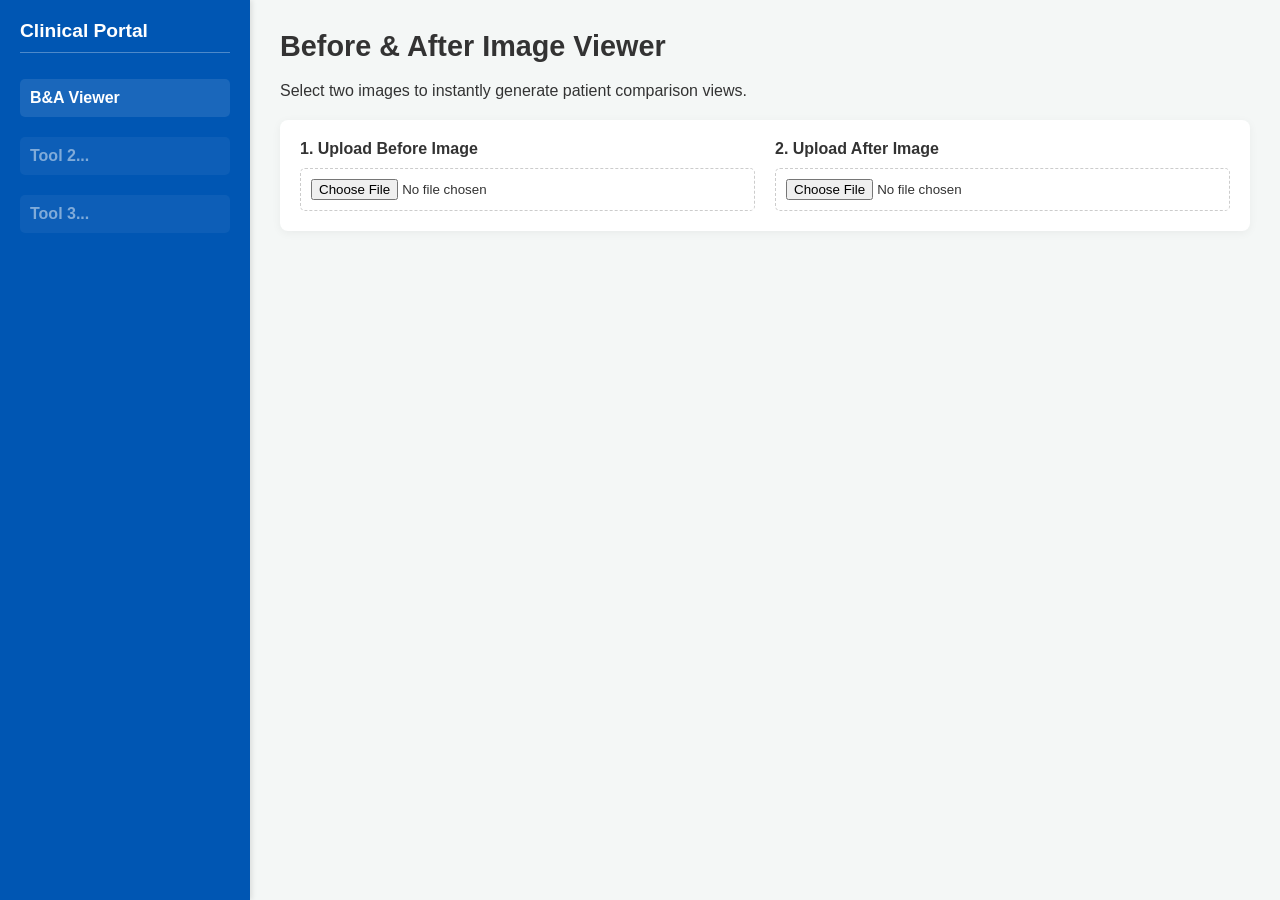
==== index.html @ 9d84f803 "Initial commit Created from https://vercel.com/new" ====
<!DOCTYPE html>
<html lang="en">
<head>
    <meta charset="UTF-8">
    <meta name="viewport" content="width=device-width, initial-scale=1.0">
    <title>Clinical Imaging Portal</title>
    <style>
        :root {
            --primary: #0056b3;
            --bg-color: #f4f7f6;
            --panel-bg: #ffffff;
            --text: #333333;
        }
        
        body {
            font-family: 'Segoe UI', Tahoma, Geneva, Verdana, sans-serif;
            margin: 0; padding: 0;
            display: flex; height: 100vh;
            background-color: var(--bg-color); color: var(--text);
            overflow: hidden;
        }

        /* --- Portal Sidebar --- */
        .sidebar {
            width: 250px; background-color: var(--primary);
            color: white; padding: 20px; box-shadow: 2px 0 5px rgba(0,0,0,0.1);
            display: flex; flex-direction: column; box-sizing: border-box;
        }
        .sidebar h2 { margin-top: 0; font-size: 1.2rem; border-bottom: 1px solid rgba(255,255,255,0.3); padding-bottom: 10px;}
        .nav-item { padding: 10px; margin: 10px 0; background: rgba(255,255,255,0.1); border-radius: 5px; cursor: pointer; font-weight: bold;}
        
        /* --- Main Content --- */
        .main-content {
            flex-grow: 1; padding: 30px; overflow-y: auto; box-sizing: border-box; position: relative;
        }
        .header { margin-bottom: 20px; }
        .header h1 { margin-top: 0; font-size: 1.8rem; }
        
        .controls-panel {
            background: var(--panel-bg); padding: 20px; border-radius: 8px;
            box-shadow: 0 2px 10px rgba(0,0,0,0.05); margin-bottom: 20px;
            display: flex; gap: 20px; flex-wrap: wrap;
        }
        .upload-group { display: flex; flex-direction: column; gap: 10px; flex: 1; min-width: 200px;}
        input[type="file"] { padding: 10px; border: 1px dashed #ccc; border-radius: 5px; cursor: pointer; width: 100%; box-sizing: border-box;}
        
        /* Image Previews */
        .preview-img { max-width: 100px; max-height: 100px; border-radius: 4px; display: none; object-fit: cover; border: 1px solid #ddd; }

        /* --- Viewer Sections --- */
        .viewer-section {
            background: var(--panel-bg); padding: 20px; border-radius: 8px;
            box-shadow: 0 2px 10px rgba(0,0,0,0.05); margin-bottom: 30px; display: none;
        }
        .viewer-section h3 { margin-top: 0; color: var(--primary); font-size: 1.3rem; }
        
        /* Side by Side Variations */
        .side-by-side { display: flex; gap: 20px; justify-content: center; }
        .side-by-side img { width: calc(50% - 10px); max-height: 400px; object-fit: contain; border-radius: 5px; background: #eee; }
        
        /* Lighting Controls */
        .lighting-controls { display: flex; gap: 20px; margin-bottom: 15px; flex-wrap: wrap; align-items: center; }
        .lighting-controls div { flex: 1; min-width: 150px; }
        .lighting-controls label { font-size: 0.9rem; font-weight: bold; }
        .lighting-controls input[type="range"] { width: 100%; }
        .btn-auto { background: var(--primary); color: white; border: none; padding: 8px 12px; border-radius: 4px; cursor: pointer; font-size: 0.85rem;}
        
        /* Interactive Slider (Var 3) */
        .comparison-slider {
            position: relative; width: 100%; max-width: 800px; height: 400px; margin: 0 auto; overflow: hidden; background: #eee; border-radius: 5px;
        }
        .comparison-slider img { position: absolute; width: 100%; height: 100%; object-fit: contain; top: 0; left: 0; }
        .comparison-slider .img-after { z-index: 1; }
        .comparison-slider .img-before { z-index: 2; clip-path: inset(0 50% 0 0); }
        .slider-control { position: absolute; top: 0; left: 0; width: 100%; height: 100%; z-index: 3; opacity: 0; cursor: ew-resize; margin: 0; }
        .slider-line { position: absolute; top: 0; left: 50%; width: 4px; height: 100%; background: white; z-index: 2; pointer-events: none; box-shadow: 0 0 5px rgba(0,0,0,0.5); transform: translateX(-50%); }

        /* Save Button & Modal */
        .save-container { margin-top: 20px; display: none; text-align: right; }
        .btn-save { background: #28a745; color: white; border: none; padding: 12px 24px; border-radius: 5px; cursor: pointer; font-size: 1rem; font-weight: bold; }
        
        .modal { display: none; position: fixed; top: 0; left: 0; width: 100%; height: 100%; background: rgba(0,0,0,0.5); z-index: 100; justify-content: center; align-items: center; }
        .modal-content { background: white; padding: 30px; border-radius: 8px; width: 400px; max-width: 90%; }
        .modal h2 { margin-top: 0; }
        .form-group { margin-bottom: 15px; }
        .form-group label { display: block; margin-bottom: 5px; font-weight: bold; font-size: 0.9rem; }
        .form-group input { width: 100%; padding: 8px; border: 1px solid #ccc; border-radius: 4px; box-sizing: border-box;}
        .modal-actions { display: flex; justify-content: flex-end; gap: 10px; margin-top: 20px; }
        .btn-cancel { background: #ccc; border: none; padding: 8px 15px; border-radius: 4px; cursor: pointer; }
        .btn-submit { background: var(--primary); color: white; border: none; padding: 8px 15px; border-radius: 4px; cursor: pointer; }

        @media (max-width: 768px) {
            body { flex-direction: column; overflow: auto; height: auto; }
            .sidebar { width: 100%; padding: 15px; flex-direction: row; flex-wrap: wrap; align-items: center; justify-content: space-between; gap: 10px; }
            .sidebar h2 { width: 100%; border-bottom: none; padding-bottom: 0; margin-bottom: 5px; text-align: center; }
            .nav-item { flex: 1; text-align: center; margin: 0; font-size: 0.9rem; padding: 8px; }
            .main-content { padding: 15px; overflow-y: visible; }
            .controls-panel, .lighting-controls { flex-direction: column; gap: 15px; }
            .side-by-side { gap: 8px; }
            .side-by-side img { width: calc(50% - 4px); max-height: 250px; }
            .comparison-slider { height: 250px; }
        }
    </style>
</head>
<body>

    <div class="sidebar">
        <h2>Clinical Portal</h2>
        <div class="nav-item">B&A Viewer</div>
        <div class="nav-item" style="opacity: 0.5;">Tool 2...</div>
        <div class="nav-item" style="opacity: 0.5;">Tool 3...</div>
    </div>

    <div class="main-content">
        <div class="header">
            <h1>Before & After Image Viewer</h1>
            <p>Select two images to instantly generate patient comparison views.</p>
        </div>

        <div class="controls-panel">
            <div class="upload-group">
                <label><strong>1. Upload Before Image</strong></label>
                <input type="file" id="beforeInput" accept="image/*">
                <img id="beforePreview" class="preview-img" alt="Before Preview">
            </div>
            <div class="upload-group">
                <label><strong>2. Upload After Image</strong></label>
                <input type="file" id="afterInput" accept="image/*">
                <img id="afterPreview" class="preview-img" alt="After Preview">
            </div>
        </div>

        <div id="resultsWrapper">
            <!-- Var 1 -->
            <div class="viewer-section" id="var1">
                <h3>1. Default Side-by-Side</h3>
                <div class="side-by-side">
                    <img id="beforeImg1" src="" alt="Before">
                    <img id="afterImg1" src="" alt="After">
                </div>
            </div>

            <!-- Var 2 -->
            <div class="viewer-section" id="var2">
                <h3>2. Side-by-Side (Lighting Match)</h3>
                <p style="font-size: 0.85rem; color: #666;">Lighting is auto-adjusted. You can manually tweak the 'After' image below.</p>
                <div class="lighting-controls">
                    <div>
                        <label>Brightness: <span id="brightVal">100</span>%</label><br>
                        <input type="range" id="brightnessSlider" min="50" max="150" value="100">
                    </div>
                    <div>
                        <label>Contrast: <span id="contrastVal">100</span>%</label><br>
                        <input type="range" id="contrastSlider" min="50" max="150" value="100">
                    </div>
                    <button class="btn-auto" onclick="autoAdjustLighting()">Re-run Auto Adjust</button>
                </div>
                <div class="side-by-side">
                    <img id="beforeImg2" src="" alt="Before" crossorigin="anonymous">
                    <img id="afterImg2" src="" alt="After" crossorigin="anonymous">
                </div>
            </div>

            <!-- Var 3 -->
            <div class="viewer-section" id="var3">
                <h3>3. Interactive Wipe Slider</h3>
                <div class="comparison-slider">
                    <img id="afterImg3" class="img-after" src="" alt="After">
                    <img id="beforeImg3" class="img-before" src="" alt="Before">
                    <div class="slider-line" id="sliderLine"></div>
                    <input type="range" min="0" max="100" value="50" class="slider-control" id="wipeSlider">
                </div>
            </div>
        </div>

        <div class="save-container" id="saveContainer">
            <button class="btn-save" onclick="openSaveModal()">Save Case to GitHub</button>
        </div>
    </div>

    <!-- Save Modal -->
    <div class="modal" id="saveModal">
        <div class="modal-content">
            <h2>Save Patient Data</h2>
            <div class="form-group">
                <label>Patient Name / ID</label>
                <input type="text" id="patientName" placeholder="e.g. John Doe">
            </div>
            <div class="form-group">
                <label>Disease Tags (comma separated)</label>
                <input type="text" id="diseaseTags" placeholder="e.g. Acne, Rosacea">
            </div>
            <div class="form-group">
                <label>Treatment Tags (comma separated)</label>
                <input type="text" id="treatmentTags" placeholder="e.g. Laser, Chemical Peel">
            </div>
            <hr style="margin: 20px 0; border: 0.5px solid #eee;">
            <div class="form-group">
                <label>GitHub Token (Required for save)</label>
                <input type="password" id="ghToken" placeholder="ghp_xxxxxxxxxxxxxxx">
            </div>
            <div class="form-group">
                <label>GitHub Repo (Owner/Repo)</label>
                <input type="text" id="ghRepo" placeholder="e.g. myusername/myrepo">
            </div>
            <div class="modal-actions">
                <button class="btn-cancel" onclick="closeSaveModal()">Cancel</button>
                <button class="btn-submit" onclick="submitToGitHub()" id="submitBtn">Commit & Save</button>
            </div>
        </div>
    </div>

    <script>
        const beforeInput = document.getElementById('beforeInput');
        const afterInput = document.getElementById('afterInput');
        
        let beforeSrc = null; let afterSrc = null;
        let beforeStats = null; let afterStats = null;

        // 1. Image Upload & Preview
        function handleImageUpload(event, type) {
            const file = event.target.files[0];
            if (file) {
                const reader = new FileReader();
                reader.onload = function(e) {
                    const src = e.target.result;
                    if (type === 'before') {
                        beforeSrc = src;
                        document.getElementById('beforePreview').src = src;
                        document.getElementById('beforePreview').style.display = 'block';
                        ['beforeImg1', 'beforeImg2', 'beforeImg3'].forEach(id => document.getElementById(id).src = src);
                    } else {
                        afterSrc = src;
                        document.getElementById('afterPreview').src = src;
                        document.getElementById('afterPreview').style.display = 'block';
                        ['afterImg1', 'afterImg2', 'afterImg3'].forEach(id => document.getElementById(id).src = src);
                    }
                    checkAndShowResults();
                }
                reader.readAsDataURL(file);
            }
        }

        beforeInput.addEventListener('change', (e) => handleImageUpload(e, 'before'));
        afterInput.addEventListener('change', (e) => handleImageUpload(e, 'after'));

        function checkAndShowResults() {
            if (beforeSrc && afterSrc) {
                document.getElementById('var1').style.display = 'block';
                document.getElementById('var2').style.display = 'block';
                document.getElementById('var3').style.display = 'block';
                document.getElementById('saveContainer').style.display = 'block';
                
                // Wait briefly for images to render before analyzing
                setTimeout(autoAdjustLighting, 100); 
            }
        }

        // 2. Auto-Adjust Lighting (Canvas Analysis)
        function getImageStats(imgEl) {
            const canvas = document.createElement('canvas');
            const ctx = canvas.getContext('2d');
            canvas.width = 100; canvas.height = 100; // Shrink for fast calculation
            ctx.drawImage(imgEl, 0, 0, 100, 100);
            
            const imageData = ctx.getImageData(0, 0, 100, 100).data;
            let totalLuminance = 0;
            
            // Calculate average luminance
            for (let i = 0; i < imageData.length; i += 4) {
                // Luminance formula
                const luma = (0.299 * imageData[i]) + (0.587 * imageData[i+1]) + (0.114 * imageData[i+2]);
                totalLuminance += luma;
            }
            const avgLuminance = totalLuminance / (100 * 100);
            return { avgLuminance };
        }

        function autoAdjustLighting() {
            const imgBefore = document.getElementById('beforeImg2');
            const imgAfter = document.getElementById('afterImg2');

            if(!imgBefore.complete || !imgAfter.complete) return;

            const statsB = getImageStats(imgBefore);
            const statsA = getImageStats(imgAfter);

            // Calculate ratio and clamp between 50 and 150
            let brightnessRatio = (statsB.avgLuminance / statsA.avgLuminance) * 100;
            brightnessRatio = Math.max(50, Math.min(150, brightnessRatio));

            // Set UI
            document.getElementById('brightnessSlider').value = brightnessRatio;
            updateLighting();
        }

        // Manual Lighting Sliders
        const brightnessSlider = document.getElementById('brightnessSlider');
        const contrastSlider = document.getElementById('contrastSlider');
        const afterImg2 = document.getElementById('afterImg2');

        function updateLighting() {
            const b = brightnessSlider.value;
            const c = contrastSlider.value;
            document.getElementById('brightVal').innerText = Math.round(b);
            document.getElementById('contrastVal').innerText = Math.round(c);
            
            // Apply to all 'after' images for consistency if desired, or just the adjusted view
            afterImg2.style.filter = `brightness(${b}%) contrast(${c}%)`;
            // Also apply to slider view to make comparisons accurate
            document.getElementById('afterImg3').style.filter = `brightness(${b}%) contrast(${c}%)`;
        }

        brightnessSlider.addEventListener('input', updateLighting);
        contrastSlider.addEventListener('input', updateLighting);

        // Wipe Slider
        const wipeSlider = document.getElementById('wipeSlider');
        const beforeImg3 = document.getElementById('beforeImg3');
        const sliderLine = document.getElementById('sliderLine');

        wipeSlider.addEventListener('input', (e) => {
            const val = e.target.value;
            beforeImg3.style.clipPath = `inset(0 ${100 - val}% 0 0)`;
            sliderLine.style.left = `${val}%`;
        });

        // 3. GitHub Save Functionality
        function openSaveModal() { document.getElementById('saveModal').style.display = 'flex'; }
        function closeSaveModal() { document.getElementById('saveModal').style.display = 'none'; }

        // Helper to combine images into one base64
        function createCombinedImage() {
            const img1 = document.getElementById('beforeImg1');
            const img2 = document.getElementById('afterImg1');
            const canvas = document.createElement('canvas');
            const targetWidth = 800; // Standardize width
            
            // Calculate aspect ratios
            const ratio1 = img1.naturalWidth / img1.naturalHeight;
            const ratio2 = img2.naturalWidth / img2.naturalHeight;
            const h1 = targetWidth / ratio1;
            const h2 = targetWidth / ratio2;

            canvas.width = targetWidth * 2;
            canvas.height = Math.max(h1, h2);
            
            const ctx = canvas.getContext('2d');
            ctx.fillStyle = '#ffffff';
            ctx.fillRect(0, 0, canvas.width, canvas.height);
            
            // Draw Before
            ctx.drawImage(img1, 0, 0, targetWidth, h1);
            
            // Draw After (with filters applied from the canvas context, though complex, we'll draw raw here for simplicity, or you can apply context filters)
            ctx.filter = `brightness(${brightnessSlider.value}%) contrast(${contrastSlider.value}%)`;
            ctx.drawImage(img2, targetWidth, 0, targetWidth, h2);
            
            return canvas.toDataURL('image/jpeg', 0.8);
        }

        async function uploadFileToGitHub(token, repo, path, base64Content, message) {
            // Strip the data URL prefix for GitHub API
            const cleanBase64 = base64Content.split(',')[1] || base64Content; 
            
            const response = await fetch(`https://api.github.com/repos/${repo}/contents/${path}`, {
                method: 'PUT',
                headers: {
                    'Authorization': `Bearer ${token}`,
                    'Content-Type': 'application/json',
                },
                body: JSON.stringify({
                    message: message,
                    content: cleanBase64
                })
            });

            if (!response.ok) throw new Error(`GitHub API Error: ${response.statusText}`);
            return await response.json();
        }

        async function submitToGitHub() {
            const btn = document.getElementById('submitBtn');
            btn.innerText = "Saving..."; btn.disabled = true;
        
            try {
                const name = document.getElementById('patientName').value || 'Anonymous';
                const diseases = document.getElementById('diseaseTags').value;
                const treatments = document.getElementById('treatmentTags').value;
        
                // 1. Prepare Metadata JSON
                const metadata = {
                    patientName: name,
                    diseaseTags: diseases.split(',').map(t => t.trim()),
                    treatmentTags: treatments.split(',').map(t => t.trim()),
                    dateSaved: new Date().toISOString(),
                    lightingAdjustments: {
                        brightness: brightnessSlider.value,
                        contrast: contrastSlider.value
                    }
                };
                const metaBase64 = btoa(JSON.stringify(metadata, null, 2));
        
                // 2. Get Combined Image
                const combinedBase64 = createCombinedImage();
        
                // 3. Send EVERYTHING to your secure Serverless Function
                const response = await fetch('/api/save', {
                    method: 'POST',
                    headers: { 'Content-Type': 'application/json' },
                    body: JSON.stringify({
                        patientName: name,
                        metadataBase64: metaBase64,
                        beforeBase64: beforeSrc,
                        afterBase64: afterSrc,
                        combinedBase64: combinedBase64
                    })
                });
        
                const result = await response.json();
                
                if (response.ok) {
                    alert("Successfully saved to GitHub!");
                    closeSaveModal();
                } else {
                    throw new Error(result.error || "Failed to save.");
                }
        
            } catch (error) {
                console.error(error);
                alert("Error saving: " + error.message);
            } finally {
                btn.innerText = "Commit & Save"; btn.disabled = false;
            }
        }
    </script>
</body>
</html>
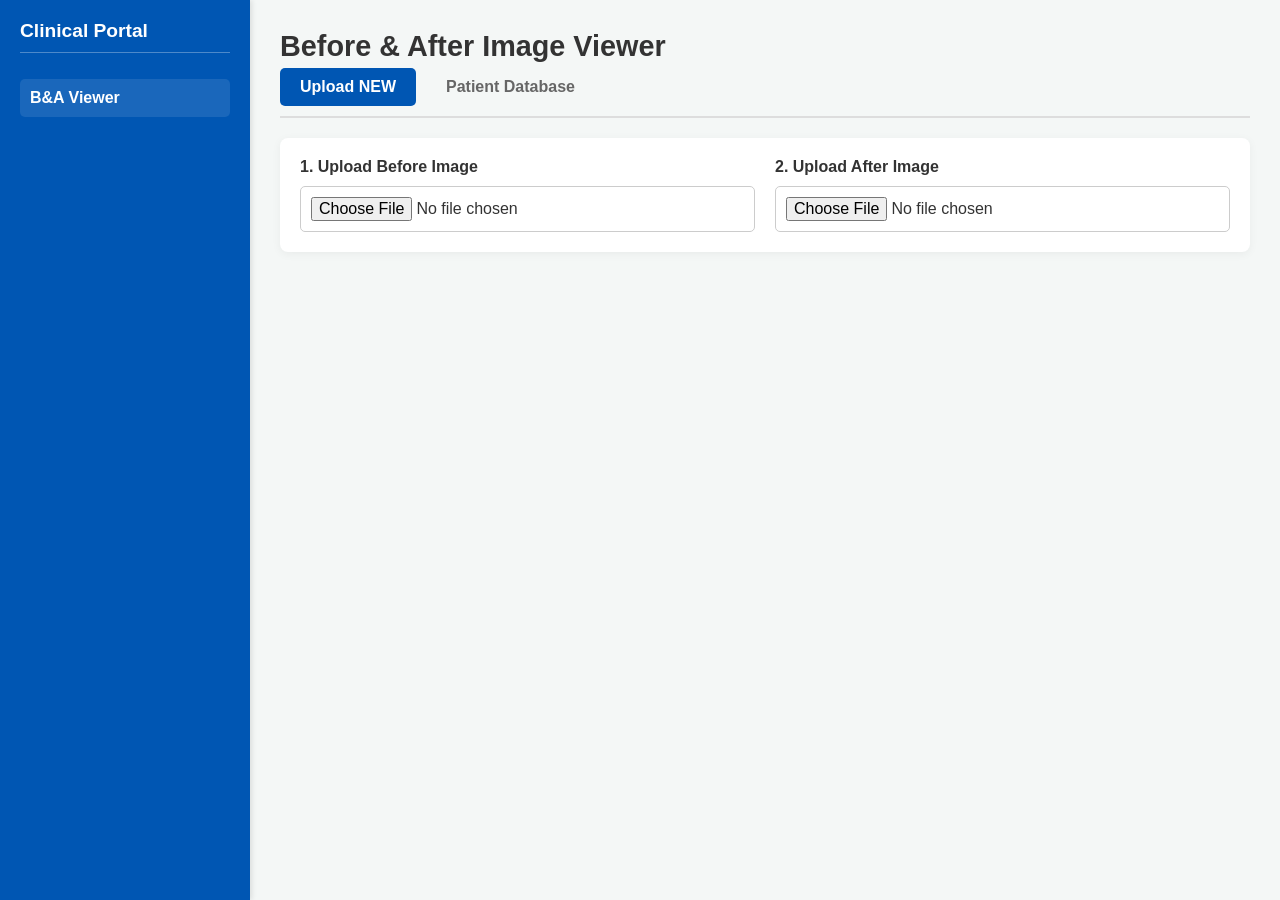
==== commit 955a9c1a: "Update index.html" ====
--- a/index.html
+++ b/index.html
@@ -6,100 +6,68 @@
     <title>Clinical Imaging Portal</title>
     <style>
         :root {
-            --primary: #0056b3;
-            --bg-color: #f4f7f6;
-            --panel-bg: #ffffff;
-            --text: #333333;
-        }
-        
-        body {
-            font-family: 'Segoe UI', Tahoma, Geneva, Verdana, sans-serif;
-            margin: 0; padding: 0;
-            display: flex; height: 100vh;
-            background-color: var(--bg-color); color: var(--text);
-            overflow: hidden;
-        }
-
-        /* --- Portal Sidebar --- */
-        .sidebar {
-            width: 250px; background-color: var(--primary);
-            color: white; padding: 20px; box-shadow: 2px 0 5px rgba(0,0,0,0.1);
-            display: flex; flex-direction: column; box-sizing: border-box;
-        }
+            --primary: #0056b3; --primary-hover: #004494;
+            --bg-color: #f4f7f6; --panel-bg: #ffffff; --text: #333333;
+        }
+        
+        body { font-family: 'Segoe UI', Tahoma, Geneva, Verdana, sans-serif; margin: 0; padding: 0; display: flex; height: 100vh; background-color: var(--bg-color); color: var(--text); overflow: hidden; }
+
+        .sidebar { width: 250px; background-color: var(--primary); color: white; padding: 20px; box-shadow: 2px 0 5px rgba(0,0,0,0.1); display: flex; flex-direction: column; box-sizing: border-box; }
         .sidebar h2 { margin-top: 0; font-size: 1.2rem; border-bottom: 1px solid rgba(255,255,255,0.3); padding-bottom: 10px;}
         .nav-item { padding: 10px; margin: 10px 0; background: rgba(255,255,255,0.1); border-radius: 5px; cursor: pointer; font-weight: bold;}
         
-        /* --- Main Content --- */
-        .main-content {
-            flex-grow: 1; padding: 30px; overflow-y: auto; box-sizing: border-box; position: relative;
-        }
+        .main-content { flex-grow: 1; padding: 30px; overflow-y: auto; box-sizing: border-box; position: relative; }
         .header { margin-bottom: 20px; }
-        .header h1 { margin-top: 0; font-size: 1.8rem; }
-        
-        .controls-panel {
-            background: var(--panel-bg); padding: 20px; border-radius: 8px;
-            box-shadow: 0 2px 10px rgba(0,0,0,0.05); margin-bottom: 20px;
-            display: flex; gap: 20px; flex-wrap: wrap;
-        }
+        .header h1 { margin-top: 0; font-size: 1.8rem; margin-bottom: 5px; }
+
+        /* Tabs */
+        .tabs { display: flex; gap: 10px; margin-bottom: 20px; border-bottom: 2px solid #ddd; padding-bottom: 10px; }
+        .tab-btn { background: none; border: none; padding: 10px 20px; font-size: 1rem; cursor: pointer; font-weight: bold; color: #666; border-radius: 5px; transition: 0.2s; }
+        .tab-btn:hover { background: #e9ecef; }
+        .tab-btn.active { background: var(--primary); color: white; }
+        .tab-content { display: none; }
+        .tab-content.active { display: block; }
+        
+        .controls-panel { background: var(--panel-bg); padding: 20px; border-radius: 8px; box-shadow: 0 2px 10px rgba(0,0,0,0.05); margin-bottom: 20px; display: flex; gap: 20px; flex-wrap: wrap; align-items: flex-start;}
         .upload-group { display: flex; flex-direction: column; gap: 10px; flex: 1; min-width: 200px;}
-        input[type="file"] { padding: 10px; border: 1px dashed #ccc; border-radius: 5px; cursor: pointer; width: 100%; box-sizing: border-box;}
-        
-        /* Image Previews */
+        input[type="file"], select { padding: 10px; border: 1px solid #ccc; border-radius: 5px; cursor: pointer; width: 100%; box-sizing: border-box; font-size: 1rem;}
         .preview-img { max-width: 100px; max-height: 100px; border-radius: 4px; display: none; object-fit: cover; border: 1px solid #ddd; }
 
-        /* --- Viewer Sections --- */
-        .viewer-section {
-            background: var(--panel-bg); padding: 20px; border-radius: 8px;
-            box-shadow: 0 2px 10px rgba(0,0,0,0.05); margin-bottom: 30px; display: none;
-        }
+        .viewer-section { background: var(--panel-bg); padding: 20px; border-radius: 8px; box-shadow: 0 2px 10px rgba(0,0,0,0.05); margin-bottom: 30px; display: none; }
         .viewer-section h3 { margin-top: 0; color: var(--primary); font-size: 1.3rem; }
-        
-        /* Side by Side Variations */
         .side-by-side { display: flex; gap: 20px; justify-content: center; }
         .side-by-side img { width: calc(50% - 10px); max-height: 400px; object-fit: contain; border-radius: 5px; background: #eee; }
         
-        /* Lighting Controls */
         .lighting-controls { display: flex; gap: 20px; margin-bottom: 15px; flex-wrap: wrap; align-items: center; }
         .lighting-controls div { flex: 1; min-width: 150px; }
-        .lighting-controls label { font-size: 0.9rem; font-weight: bold; }
-        .lighting-controls input[type="range"] { width: 100%; }
-        .btn-auto { background: var(--primary); color: white; border: none; padding: 8px 12px; border-radius: 4px; cursor: pointer; font-size: 0.85rem;}
-        
-        /* Interactive Slider (Var 3) */
-        .comparison-slider {
-            position: relative; width: 100%; max-width: 800px; height: 400px; margin: 0 auto; overflow: hidden; background: #eee; border-radius: 5px;
-        }
+        .btn-auto { background: var(--primary); color: white; border: none; padding: 8px 12px; border-radius: 4px; cursor: pointer; }
+        
+        .comparison-slider { position: relative; width: 100%; max-width: 800px; height: 400px; margin: 0 auto; overflow: hidden; background: #eee; border-radius: 5px; }
         .comparison-slider img { position: absolute; width: 100%; height: 100%; object-fit: contain; top: 0; left: 0; }
         .comparison-slider .img-after { z-index: 1; }
         .comparison-slider .img-before { z-index: 2; clip-path: inset(0 50% 0 0); }
         .slider-control { position: absolute; top: 0; left: 0; width: 100%; height: 100%; z-index: 3; opacity: 0; cursor: ew-resize; margin: 0; }
         .slider-line { position: absolute; top: 0; left: 50%; width: 4px; height: 100%; background: white; z-index: 2; pointer-events: none; box-shadow: 0 0 5px rgba(0,0,0,0.5); transform: translateX(-50%); }
 
-        /* Save Button & Modal */
         .save-container { margin-top: 20px; display: none; text-align: right; }
-        .btn-save { background: #28a745; color: white; border: none; padding: 12px 24px; border-radius: 5px; cursor: pointer; font-size: 1rem; font-weight: bold; }
-        
+        .btn-save { background: #28a745; color: white; border: none; padding: 12px 24px; border-radius: 5px; cursor: pointer; font-weight: bold; }
+
+        /* Modal & Tags UI */
         .modal { display: none; position: fixed; top: 0; left: 0; width: 100%; height: 100%; background: rgba(0,0,0,0.5); z-index: 100; justify-content: center; align-items: center; }
-        .modal-content { background: white; padding: 30px; border-radius: 8px; width: 400px; max-width: 90%; }
-        .modal h2 { margin-top: 0; }
+        .modal-content { background: white; padding: 30px; border-radius: 8px; width: 450px; max-width: 90%; }
         .form-group { margin-bottom: 15px; }
         .form-group label { display: block; margin-bottom: 5px; font-weight: bold; font-size: 0.9rem; }
-        .form-group input { width: 100%; padding: 8px; border: 1px solid #ccc; border-radius: 4px; box-sizing: border-box;}
+        .form-control { width: 100%; padding: 10px; border: 1px solid #ccc; border-radius: 4px; box-sizing: border-box; }
+        
+        .tag-container { border: 1px solid #ccc; border-radius: 4px; padding: 5px; display: flex; flex-wrap: wrap; gap: 5px; background: #fff;}
+        .tag-pill { background: var(--primary); color: white; padding: 4px 10px; border-radius: 15px; font-size: 0.85rem; display: flex; align-items: center; gap: 5px; }
+        .tag-pill span { cursor: pointer; font-weight: bold; border-left: 1px solid rgba(255,255,255,0.3); padding-left: 5px; margin-left: 2px;}
+        .tag-pill span:hover { color: #ffcccc; }
+        .tag-input { border: none; outline: none; flex-grow: 1; min-width: 120px; padding: 5px; font-size: 0.9rem; background: transparent;}
+
         .modal-actions { display: flex; justify-content: flex-end; gap: 10px; margin-top: 20px; }
         .btn-cancel { background: #ccc; border: none; padding: 8px 15px; border-radius: 4px; cursor: pointer; }
         .btn-submit { background: var(--primary); color: white; border: none; padding: 8px 15px; border-radius: 4px; cursor: pointer; }
-
-        @media (max-width: 768px) {
-            body { flex-direction: column; overflow: auto; height: auto; }
-            .sidebar { width: 100%; padding: 15px; flex-direction: row; flex-wrap: wrap; align-items: center; justify-content: space-between; gap: 10px; }
-            .sidebar h2 { width: 100%; border-bottom: none; padding-bottom: 0; margin-bottom: 5px; text-align: center; }
-            .nav-item { flex: 1; text-align: center; margin: 0; font-size: 0.9rem; padding: 8px; }
-            .main-content { padding: 15px; overflow-y: visible; }
-            .controls-panel, .lighting-controls { flex-direction: column; gap: 15px; }
-            .side-by-side { gap: 8px; }
-            .side-by-side img { width: calc(50% - 4px); max-height: 250px; }
-            .comparison-slider { height: 250px; }
-        }
     </style>
 </head>
 <body>
@@ -107,53 +75,69 @@
     <div class="sidebar">
         <h2>Clinical Portal</h2>
         <div class="nav-item">B&A Viewer</div>
-        <div class="nav-item" style="opacity: 0.5;">Tool 2...</div>
-        <div class="nav-item" style="opacity: 0.5;">Tool 3...</div>
     </div>
 
     <div class="main-content">
         <div class="header">
             <h1>Before & After Image Viewer</h1>
-            <p>Select two images to instantly generate patient comparison views.</p>
-        </div>
-
-        <div class="controls-panel">
-            <div class="upload-group">
-                <label><strong>1. Upload Before Image</strong></label>
-                <input type="file" id="beforeInput" accept="image/*">
-                <img id="beforePreview" class="preview-img" alt="Before Preview">
-            </div>
-            <div class="upload-group">
-                <label><strong>2. Upload After Image</strong></label>
-                <input type="file" id="afterInput" accept="image/*">
-                <img id="afterPreview" class="preview-img" alt="After Preview">
+            
+            <div class="tabs">
+                <button class="tab-btn active" onclick="switchTab('upload')">Upload NEW</button>
+                <button class="tab-btn" onclick="switchTab('database')" id="dbTabBtn">Patient Database</button>
+            </div>
+        </div>
+
+        <div id="uploadTab" class="tab-content active">
+            <div class="controls-panel">
+                <div class="upload-group">
+                    <label><strong>1. Upload Before Image</strong></label>
+                    <input type="file" id="beforeInput" accept="image/*">
+                    <img id="beforePreview" class="preview-img" alt="Before">
+                </div>
+                <div class="upload-group">
+                    <label><strong>2. Upload After Image</strong></label>
+                    <input type="file" id="afterInput" accept="image/*">
+                    <img id="afterPreview" class="preview-img" alt="After">
+                </div>
+            </div>
+        </div>
+
+        <div id="databaseTab" class="tab-content">
+            <div class="controls-panel">
+                <div class="upload-group" style="flex: 1;">
+                    <label><strong>Select Saved Patient Case</strong></label>
+                    <select id="patientSelect" onchange="loadPatient(this.value)">
+                        <option value="">-- Select Patient --</option>
+                    </select>
+                </div>
+                <div class="upload-group" id="patientMeta" style="flex: 2; display: none; background: #f8f9fa; padding: 15px; border-radius: 5px;">
+                    <h4 style="margin:0 0 10px 0;">Case Details</h4>
+                    <div id="metaDetails" style="font-size: 0.9rem; color: #555;"></div>
+                </div>
             </div>
         </div>
 
         <div id="resultsWrapper">
-            <!-- Var 1 -->
             <div class="viewer-section" id="var1">
                 <h3>1. Default Side-by-Side</h3>
                 <div class="side-by-side">
-                    <img id="beforeImg1" src="" alt="Before">
-                    <img id="afterImg1" src="" alt="After">
-                </div>
-            </div>
-
-            <!-- Var 2 -->
+                    <img id="beforeImg1" src="" alt="Before" crossorigin="anonymous">
+                    <img id="afterImg1" src="" alt="After" crossorigin="anonymous">
+                </div>
+            </div>
+
             <div class="viewer-section" id="var2">
                 <h3>2. Side-by-Side (Lighting Match)</h3>
-                <p style="font-size: 0.85rem; color: #666;">Lighting is auto-adjusted. You can manually tweak the 'After' image below.</p>
                 <div class="lighting-controls">
                     <div>
-                        <label>Brightness: <span id="brightVal">100</span>%</label><br>
+                        <label>Brightness: <span id="brightVal">100</span>%</label>
                         <input type="range" id="brightnessSlider" min="50" max="150" value="100">
                     </div>
                     <div>
-                        <label>Contrast: <span id="contrastVal">100</span>%</label><br>
+                        <label>Contrast: <span id="contrastVal">100</span>%</label>
                         <input type="range" id="contrastSlider" min="50" max="150" value="100">
                     </div>
-                    <button class="btn-auto" onclick="autoAdjustLighting()">Re-run Auto Adjust</button>
+                    <button class="btn-auto" onclick="autoAdjustLighting()">Auto Adjust</button>
                 </div>
                 <div class="side-by-side">
                     <img id="beforeImg2" src="" alt="Before" crossorigin="anonymous">
@@ -161,12 +145,11 @@
                 </div>
             </div>
 
-            <!-- Var 3 -->
             <div class="viewer-section" id="var3">
                 <h3>3. Interactive Wipe Slider</h3>
                 <div class="comparison-slider">
-                    <img id="afterImg3" class="img-after" src="" alt="After">
-                    <img id="beforeImg3" class="img-before" src="" alt="Before">
+                    <img id="afterImg3" class="img-after" src="" alt="After" crossorigin="anonymous">
+                    <img id="beforeImg3" class="img-before" src="" alt="Before" crossorigin="anonymous">
                     <div class="slider-line" id="sliderLine"></div>
                     <input type="range" min="0" max="100" value="50" class="slider-control" id="wipeSlider">
                 </div>
@@ -178,46 +161,179 @@
         </div>
     </div>
 
-    <!-- Save Modal -->
     <div class="modal" id="saveModal">
         <div class="modal-content">
             <h2>Save Patient Data</h2>
+            
             <div class="form-group">
                 <label>Patient Name / ID</label>
-                <input type="text" id="patientName" placeholder="e.g. John Doe">
-            </div>
+                <input type="text" id="patientName" class="form-control" placeholder="e.g. John Doe" autocomplete="off" data-1p-ignore>
+            </div>
+
             <div class="form-group">
-                <label>Disease Tags (comma separated)</label>
-                <input type="text" id="diseaseTags" placeholder="e.g. Acne, Rosacea">
-            </div>
+                <label>Disease Tags</label>
+                <div class="tag-container" id="diseaseTagContainer">
+                    <input type="text" id="diseaseTagInput" class="tag-input" list="diseaseList" placeholder="Type and hit Enter..." autocomplete="off" data-1p-ignore>
+                    <datalist id="diseaseList">
+                        <option value="Acne">
+                        <option value="Rosacea">
+                        <option value="Melasma">
+                        <option value="Hyperpigmentation">
+                        <option value="Scarring">
+                    </datalist>
+                </div>
+            </div>
+
             <div class="form-group">
-                <label>Treatment Tags (comma separated)</label>
-                <input type="text" id="treatmentTags" placeholder="e.g. Laser, Chemical Peel">
-            </div>
-            <hr style="margin: 20px 0; border: 0.5px solid #eee;">
-            <div class="form-group">
-                <label>GitHub Token (Required for save)</label>
-                <input type="password" id="ghToken" placeholder="ghp_xxxxxxxxxxxxxxx">
-            </div>
-            <div class="form-group">
-                <label>GitHub Repo (Owner/Repo)</label>
-                <input type="text" id="ghRepo" placeholder="e.g. myusername/myrepo">
-            </div>
+                <label>Treatment Tags</label>
+                <div class="tag-container" id="treatmentTagContainer">
+                    <input type="text" id="treatmentTagInput" class="tag-input" list="treatmentList" placeholder="Type and hit Enter..." autocomplete="off" data-1p-ignore>
+                    <datalist id="treatmentList">
+                        <option value="Chemical Peel">
+                        <option value="Laser Resurfacing">
+                        <option value="Microneedling">
+                        <option value="Botox">
+                        <option value="Dermal Fillers">
+                    </datalist>
+                </div>
+            </div>
+
             <div class="modal-actions">
                 <button class="btn-cancel" onclick="closeSaveModal()">Cancel</button>
-                <button class="btn-submit" onclick="submitToGitHub()" id="submitBtn">Commit & Save</button>
+                <button class="btn-submit" onclick="submitToGitHub()" id="submitBtn">Save to Database</button>
             </div>
         </div>
     </div>
 
     <script>
+        // --- TABS LOGIC ---
+        let dbLoaded = false;
+        let patientsList = [];
+
+        function switchTab(tabName) {
+            document.querySelectorAll('.tab-btn').forEach(btn => btn.classList.remove('active'));
+            document.querySelectorAll('.tab-content').forEach(content => content.classList.remove('active'));
+            
+            if(tabName === 'upload') {
+                document.querySelector('.tab-btn:nth-child(1)').classList.add('active');
+                document.getElementById('uploadTab').classList.add('active');
+                // Only show save button if images exist and we are on upload tab
+                document.getElementById('saveContainer').style.display = (beforeSrc && afterSrc) ? 'block' : 'none';
+            } else {
+                document.getElementById('dbTabBtn').classList.add('active');
+                document.getElementById('databaseTab').classList.add('active');
+                document.getElementById('saveContainer').style.display = 'none'; // Hide save when viewing DB
+                if(!dbLoaded) fetchDatabase();
+            }
+        }
+
+        // --- DATABASE LOGIC ---
+        async function fetchDatabase() {
+            const select = document.getElementById('patientSelect');
+            select.innerHTML = '<option value="">Loading...</option>';
+            try {
+                const res = await fetch('/api/database');
+                if(!res.ok) throw new Error("Failed to load database");
+                patientsList = await res.json();
+                
+                select.innerHTML = '<option value="">-- Select Patient --</option>';
+                patientsList.forEach(p => {
+                    // Extract a readable name from folder (e.g., 17094392-john-doe -> John Doe)
+                    let name = p.id.split('-').slice(1).join(' ');
+                    if(!name) name = p.id;
+                    select.innerHTML += `<option value="${p.id}">${name.toUpperCase()}</option>`;
+                });
+                dbLoaded = true;
+            } catch (e) {
+                console.error(e);
+                select.innerHTML = '<option value="">Error loading patients</option>';
+            }
+        }
+
+        async function loadPatient(folderId) {
+            if(!folderId) return;
+            const patient = patientsList.find(p => p.id === folderId);
+            if(!patient) return;
+
+            // Load Metadata to show tags
+            try {
+                const metaRes = await fetch(patient.metadataUrl);
+                const meta = await metaRes.json();
+                document.getElementById('patientMeta').style.display = 'block';
+                document.getElementById('metaDetails').innerHTML = `
+                    <strong>Name:</strong> ${meta.patientName}<br>
+                    <strong>Diseases:</strong> ${meta.diseaseTags.join(', ') || 'N/A'}<br>
+                    <strong>Treatments:</strong> ${meta.treatmentTags.join(', ') || 'N/A'}<br>
+                    <strong>Date:</strong> ${new Date(meta.dateSaved).toLocaleDateString()}
+                `;
+            } catch(e) { console.log("No metadata found"); }
+
+            // Set images directly from GitHub Raw URLs
+            setImages(patient.beforeUrl, patient.afterUrl);
+        }
+
+        // --- TAGS LOGIC ---
+        let selectedDiseases = [];
+        let selectedTreatments = [];
+
+        function setupTagInput(inputId, containerId, arrayName) {
+            const input = document.getElementById(inputId);
+            const container = document.getElementById(containerId);
+
+            input.addEventListener('keydown', function(e) {
+                if (e.key === 'Enter' || e.key === ',') {
+                    e.preventDefault();
+                    const val = this.value.trim().replace(',', '');
+                    if (val && !arrayName.includes(val)) {
+                        arrayName.push(val);
+                        renderTags(container, input, arrayName);
+                    }
+                    this.value = '';
+                }
+            });
+            // Also trigger on datalist selection
+            input.addEventListener('change', function(e) {
+                const val = this.value.trim();
+                if(val && !arrayName.includes(val)) {
+                    arrayName.push(val);
+                    renderTags(container, input, arrayName);
+                    this.value = '';
+                }
+            });
+        }
+
+        function renderTags(container, input, array) {
+            // Remove existing pills
+            container.querySelectorAll('.tag-pill').forEach(el => el.remove());
+            // Add current pills
+            array.forEach(tag => {
+                const pill = document.createElement('div');
+                pill.className = 'tag-pill';
+                pill.innerHTML = `${tag} <span onclick="removeTag('${tag}', this)">✕</span>`;
+                container.insertBefore(pill, input);
+            });
+        }
+
+        function removeTag(tag, element) {
+            // Determine which array it belongs to based on container
+            const containerId = element.parentElement.parentElement.id;
+            if(containerId === 'diseaseTagContainer') {
+                selectedDiseases = selectedDiseases.filter(t => t !== tag);
+            } else {
+                selectedTreatments = selectedTreatments.filter(t => t !== tag);
+            }
+            element.parentElement.remove();
+        }
+
+        setupTagInput('diseaseTagInput', 'diseaseTagContainer', selectedDiseases);
+        setupTagInput('treatmentTagInput', 'treatmentTagContainer', selectedTreatments);
+
+
+        // --- IMAGE HANDLING LOGIC ---
         const beforeInput = document.getElementById('beforeInput');
         const afterInput = document.getElementById('afterInput');
-        
         let beforeSrc = null; let afterSrc = null;
-        let beforeStats = null; let afterStats = null;
-
-        // 1. Image Upload & Preview
+
         function handleImageUpload(event, type) {
             const file = event.target.files[0];
             if (file) {
@@ -225,17 +341,18 @@
                 reader.onload = function(e) {
                     const src = e.target.result;
                     if (type === 'before') {
-                        beforeSrc = src;
                         document.getElementById('beforePreview').src = src;
                         document.getElementById('beforePreview').style.display = 'block';
-                        ['beforeImg1', 'beforeImg2', 'beforeImg3'].forEach(id => document.getElementById(id).src = src);
                     } else {
-                        afterSrc = src;
                         document.getElementById('afterPreview').src = src;
                         document.getElementById('afterPreview').style.display = 'block';
-                        ['afterImg1', 'afterImg2', 'afterImg3'].forEach(id => document.getElementById(id).src = src);
                     }
-                    checkAndShowResults();
+                    
+                    // Only process if both are uploaded
+                    if (type === 'before') beforeSrc = src;
+                    else afterSrc = src;
+                    
+                    if(beforeSrc && afterSrc) setImages(beforeSrc, afterSrc);
                 }
                 reader.readAsDataURL(file);
             }
@@ -244,193 +361,124 @@
         beforeInput.addEventListener('change', (e) => handleImageUpload(e, 'before'));
         afterInput.addEventListener('change', (e) => handleImageUpload(e, 'after'));
 
-        function checkAndShowResults() {
-            if (beforeSrc && afterSrc) {
-                document.getElementById('var1').style.display = 'block';
-                document.getElementById('var2').style.display = 'block';
-                document.getElementById('var3').style.display = 'block';
+        function setImages(bSrc, aSrc) {
+            beforeSrc = bSrc; afterSrc = aSrc;
+            ['beforeImg1', 'beforeImg2', 'beforeImg3'].forEach(id => document.getElementById(id).src = bSrc);
+            ['afterImg1', 'afterImg2', 'afterImg3'].forEach(id => document.getElementById(id).src = aSrc);
+            
+            document.getElementById('var1').style.display = 'block';
+            document.getElementById('var2').style.display = 'block';
+            document.getElementById('var3').style.display = 'block';
+            
+            // Show save button ONLY if we are in upload mode
+            if(document.getElementById('uploadTab').classList.contains('active')) {
                 document.getElementById('saveContainer').style.display = 'block';
-                
-                // Wait briefly for images to render before analyzing
-                setTimeout(autoAdjustLighting, 100); 
-            }
-        }
-
-        // 2. Auto-Adjust Lighting (Canvas Analysis)
+            }
+
+            setTimeout(autoAdjustLighting, 200); 
+        }
+
+        // --- VIEWER CONTROLS ---
         function getImageStats(imgEl) {
             const canvas = document.createElement('canvas');
             const ctx = canvas.getContext('2d');
-            canvas.width = 100; canvas.height = 100; // Shrink for fast calculation
-            ctx.drawImage(imgEl, 0, 0, 100, 100);
-            
-            const imageData = ctx.getImageData(0, 0, 100, 100).data;
-            let totalLuminance = 0;
-            
-            // Calculate average luminance
-            for (let i = 0; i < imageData.length; i += 4) {
-                // Luminance formula
-                const luma = (0.299 * imageData[i]) + (0.587 * imageData[i+1]) + (0.114 * imageData[i+2]);
-                totalLuminance += luma;
-            }
-            const avgLuminance = totalLuminance / (100 * 100);
-            return { avgLuminance };
+            canvas.width = 100; canvas.height = 100; 
+            try {
+                ctx.drawImage(imgEl, 0, 0, 100, 100);
+                const imageData = ctx.getImageData(0, 0, 100, 100).data;
+                let totalLuminance = 0;
+                for (let i = 0; i < imageData.length; i += 4) {
+                    totalLuminance += (0.299 * imageData[i]) + (0.587 * imageData[i+1]) + (0.114 * imageData[i+2]);
+                }
+                return { avgLuminance: totalLuminance / 10000 };
+            } catch(e) { return {avgLuminance: 128}; } // Fallback for CORS issues when loading from DB
         }
 
         function autoAdjustLighting() {
             const imgBefore = document.getElementById('beforeImg2');
             const imgAfter = document.getElementById('afterImg2');
-
             if(!imgBefore.complete || !imgAfter.complete) return;
 
             const statsB = getImageStats(imgBefore);
             const statsA = getImageStats(imgAfter);
-
-            // Calculate ratio and clamp between 50 and 150
             let brightnessRatio = (statsB.avgLuminance / statsA.avgLuminance) * 100;
-            brightnessRatio = Math.max(50, Math.min(150, brightnessRatio));
-
-            // Set UI
-            document.getElementById('brightnessSlider').value = brightnessRatio;
+            
+            document.getElementById('brightnessSlider').value = Math.max(50, Math.min(150, brightnessRatio));
             updateLighting();
         }
 
-        // Manual Lighting Sliders
-        const brightnessSlider = document.getElementById('brightnessSlider');
-        const contrastSlider = document.getElementById('contrastSlider');
-        const afterImg2 = document.getElementById('afterImg2');
-
         function updateLighting() {
-            const b = brightnessSlider.value;
-            const c = contrastSlider.value;
+            const b = document.getElementById('brightnessSlider').value;
+            const c = document.getElementById('contrastSlider').value;
             document.getElementById('brightVal').innerText = Math.round(b);
             document.getElementById('contrastVal').innerText = Math.round(c);
-            
-            // Apply to all 'after' images for consistency if desired, or just the adjusted view
-            afterImg2.style.filter = `brightness(${b}%) contrast(${c}%)`;
-            // Also apply to slider view to make comparisons accurate
+            document.getElementById('afterImg2').style.filter = `brightness(${b}%) contrast(${c}%)`;
             document.getElementById('afterImg3').style.filter = `brightness(${b}%) contrast(${c}%)`;
         }
 
-        brightnessSlider.addEventListener('input', updateLighting);
-        contrastSlider.addEventListener('input', updateLighting);
-
-        // Wipe Slider
+        document.getElementById('brightnessSlider').addEventListener('input', updateLighting);
+        document.getElementById('contrastSlider').addEventListener('input', updateLighting);
+
         const wipeSlider = document.getElementById('wipeSlider');
-        const beforeImg3 = document.getElementById('beforeImg3');
-        const sliderLine = document.getElementById('sliderLine');
-
         wipeSlider.addEventListener('input', (e) => {
-            const val = e.target.value;
-            beforeImg3.style.clipPath = `inset(0 ${100 - val}% 0 0)`;
-            sliderLine.style.left = `${val}%`;
+            document.getElementById('beforeImg3').style.clipPath = `inset(0 ${100 - e.target.value}% 0 0)`;
+            document.getElementById('sliderLine').style.left = `${e.target.value}%`;
         });
 
-        // 3. GitHub Save Functionality
+        // --- SAVE LOGIC ---
         function openSaveModal() { document.getElementById('saveModal').style.display = 'flex'; }
         function closeSaveModal() { document.getElementById('saveModal').style.display = 'none'; }
-
-        // Helper to combine images into one base64
-        function createCombinedImage() {
-            const img1 = document.getElementById('beforeImg1');
-            const img2 = document.getElementById('afterImg1');
-            const canvas = document.createElement('canvas');
-            const targetWidth = 800; // Standardize width
-            
-            // Calculate aspect ratios
-            const ratio1 = img1.naturalWidth / img1.naturalHeight;
-            const ratio2 = img2.naturalWidth / img2.naturalHeight;
-            const h1 = targetWidth / ratio1;
-            const h2 = targetWidth / ratio2;
-
-            canvas.width = targetWidth * 2;
-            canvas.height = Math.max(h1, h2);
-            
-            const ctx = canvas.getContext('2d');
-            ctx.fillStyle = '#ffffff';
-            ctx.fillRect(0, 0, canvas.width, canvas.height);
-            
-            // Draw Before
-            ctx.drawImage(img1, 0, 0, targetWidth, h1);
-            
-            // Draw After (with filters applied from the canvas context, though complex, we'll draw raw here for simplicity, or you can apply context filters)
-            ctx.filter = `brightness(${brightnessSlider.value}%) contrast(${contrastSlider.value}%)`;
-            ctx.drawImage(img2, targetWidth, 0, targetWidth, h2);
-            
-            return canvas.toDataURL('image/jpeg', 0.8);
-        }
-
-        async function uploadFileToGitHub(token, repo, path, base64Content, message) {
-            // Strip the data URL prefix for GitHub API
-            const cleanBase64 = base64Content.split(',')[1] || base64Content; 
-            
-            const response = await fetch(`https://api.github.com/repos/${repo}/contents/${path}`, {
-                method: 'PUT',
-                headers: {
-                    'Authorization': `Bearer ${token}`,
-                    'Content-Type': 'application/json',
-                },
-                body: JSON.stringify({
-                    message: message,
-                    content: cleanBase64
-                })
-            });
-
-            if (!response.ok) throw new Error(`GitHub API Error: ${response.statusText}`);
-            return await response.json();
-        }
 
         async function submitToGitHub() {
             const btn = document.getElementById('submitBtn');
             btn.innerText = "Saving..."; btn.disabled = true;
-        
+
             try {
                 const name = document.getElementById('patientName').value || 'Anonymous';
-                const diseases = document.getElementById('diseaseTags').value;
-                const treatments = document.getElementById('treatmentTags').value;
-        
-                // 1. Prepare Metadata JSON
+                
+                // Construct metadata using the Tag Arrays
                 const metadata = {
                     patientName: name,
-                    diseaseTags: diseases.split(',').map(t => t.trim()),
-                    treatmentTags: treatments.split(',').map(t => t.trim()),
-                    dateSaved: new Date().toISOString(),
-                    lightingAdjustments: {
-                        brightness: brightnessSlider.value,
-                        contrast: contrastSlider.value
-                    }
+                    diseaseTags: selectedDiseases,
+                    treatmentTags: selectedTreatments,
+                    dateSaved: new Date().toISOString()
                 };
-                const metaBase64 = btoa(JSON.stringify(metadata, null, 2));
-        
-                // 2. Get Combined Image
-                const combinedBase64 = createCombinedImage();
-        
-                // 3. Send EVERYTHING to your secure Serverless Function
+
+                // Create combined canvas (using hidden target dimensions)
+                const canvas = document.createElement('canvas');
+                canvas.width = 1600; canvas.height = 800; 
+                const ctx = canvas.getContext('2d');
+                ctx.fillStyle = '#fff'; ctx.fillRect(0,0,1600,800);
+                ctx.drawImage(document.getElementById('beforeImg1'), 0, 0, 800, 800);
+                ctx.filter = `brightness(${document.getElementById('brightnessSlider').value}%) contrast(${document.getElementById('contrastSlider').value}%)`;
+                ctx.drawImage(document.getElementById('afterImg1'), 800, 0, 800, 800);
+
                 const response = await fetch('/api/save', {
                     method: 'POST',
                     headers: { 'Content-Type': 'application/json' },
                     body: JSON.stringify({
                         patientName: name,
-                        metadataBase64: metaBase64,
+                        metadataBase64: btoa(JSON.stringify(metadata, null, 2)),
                         beforeBase64: beforeSrc,
                         afterBase64: afterSrc,
-                        combinedBase64: combinedBase64
+                        combinedBase64: canvas.toDataURL('image/jpeg', 0.8)
                     })
                 });
-        
-                const result = await response.json();
-                
+
                 if (response.ok) {
-                    alert("Successfully saved to GitHub!");
+                    alert("Successfully saved to Database!");
                     closeSaveModal();
+                    // Reset UI slightly
+                    document.getElementById('patientName').value = '';
+                    dbLoaded = false; // Force refresh next time DB tab is opened
                 } else {
-                    throw new Error(result.error || "Failed to save.");
+                    const err = await response.json();
+                    throw new Error(err.error || "Failed to save.");
                 }
-        
             } catch (error) {
-                console.error(error);
-                alert("Error saving: " + error.message);
+                alert("Error: " + error.message);
             } finally {
-                btn.innerText = "Commit & Save"; btn.disabled = false;
+                btn.innerText = "Save to Database"; btn.disabled = false;
             }
         }
     </script>
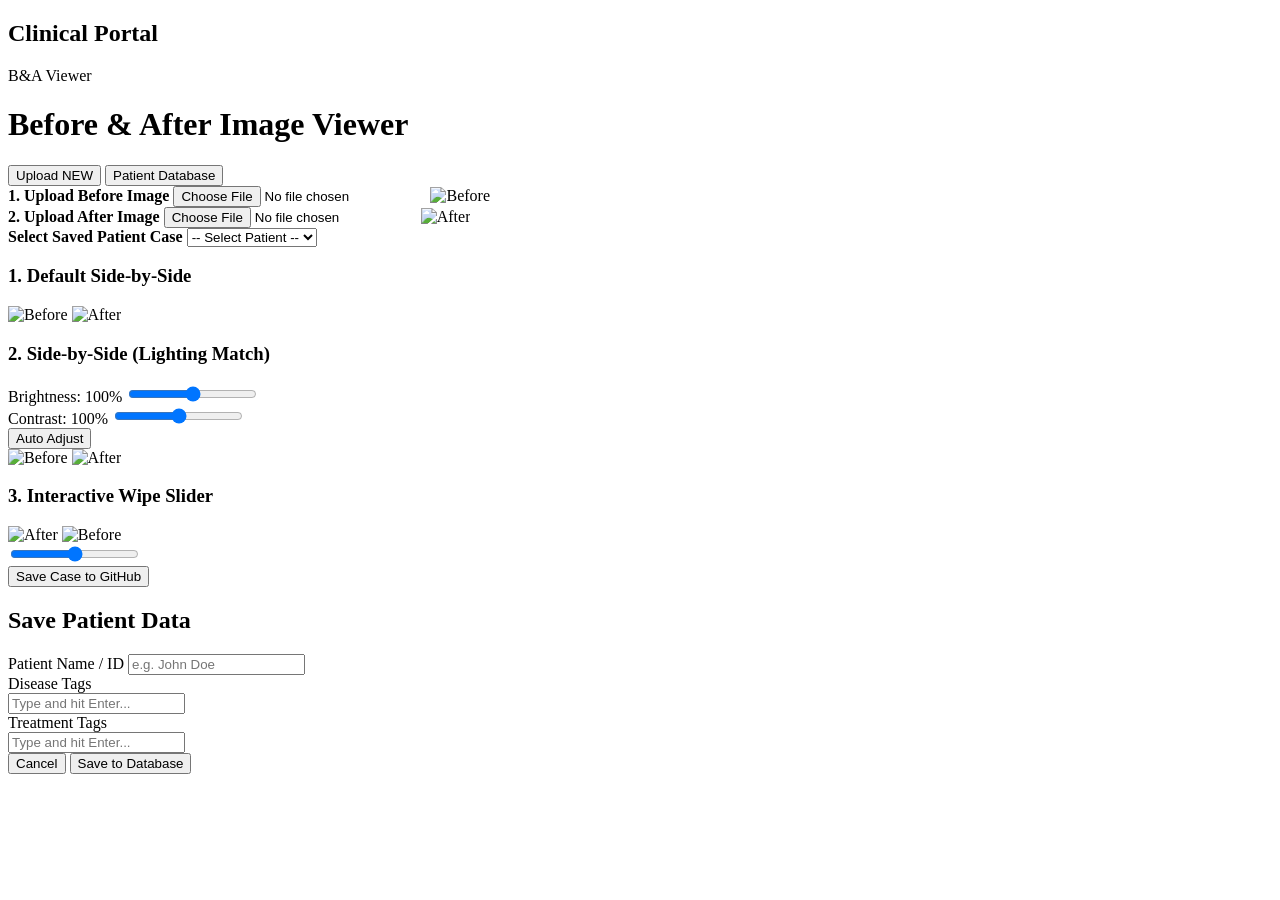
==== commit ed877d26: "Update index.html" ====
--- a/index.html
+++ b/index.html
@@ -4,71 +4,8 @@
     <meta charset="UTF-8">
     <meta name="viewport" content="width=device-width, initial-scale=1.0">
     <title>Clinical Imaging Portal</title>
-    <style>
-        :root {
-            --primary: #0056b3; --primary-hover: #004494;
-            --bg-color: #f4f7f6; --panel-bg: #ffffff; --text: #333333;
-        }
-        
-        body { font-family: 'Segoe UI', Tahoma, Geneva, Verdana, sans-serif; margin: 0; padding: 0; display: flex; height: 100vh; background-color: var(--bg-color); color: var(--text); overflow: hidden; }
-
-        .sidebar { width: 250px; background-color: var(--primary); color: white; padding: 20px; box-shadow: 2px 0 5px rgba(0,0,0,0.1); display: flex; flex-direction: column; box-sizing: border-box; }
-        .sidebar h2 { margin-top: 0; font-size: 1.2rem; border-bottom: 1px solid rgba(255,255,255,0.3); padding-bottom: 10px;}
-        .nav-item { padding: 10px; margin: 10px 0; background: rgba(255,255,255,0.1); border-radius: 5px; cursor: pointer; font-weight: bold;}
-        
-        .main-content { flex-grow: 1; padding: 30px; overflow-y: auto; box-sizing: border-box; position: relative; }
-        .header { margin-bottom: 20px; }
-        .header h1 { margin-top: 0; font-size: 1.8rem; margin-bottom: 5px; }
-
-        /* Tabs */
-        .tabs { display: flex; gap: 10px; margin-bottom: 20px; border-bottom: 2px solid #ddd; padding-bottom: 10px; }
-        .tab-btn { background: none; border: none; padding: 10px 20px; font-size: 1rem; cursor: pointer; font-weight: bold; color: #666; border-radius: 5px; transition: 0.2s; }
-        .tab-btn:hover { background: #e9ecef; }
-        .tab-btn.active { background: var(--primary); color: white; }
-        .tab-content { display: none; }
-        .tab-content.active { display: block; }
-        
-        .controls-panel { background: var(--panel-bg); padding: 20px; border-radius: 8px; box-shadow: 0 2px 10px rgba(0,0,0,0.05); margin-bottom: 20px; display: flex; gap: 20px; flex-wrap: wrap; align-items: flex-start;}
-        .upload-group { display: flex; flex-direction: column; gap: 10px; flex: 1; min-width: 200px;}
-        input[type="file"], select { padding: 10px; border: 1px solid #ccc; border-radius: 5px; cursor: pointer; width: 100%; box-sizing: border-box; font-size: 1rem;}
-        .preview-img { max-width: 100px; max-height: 100px; border-radius: 4px; display: none; object-fit: cover; border: 1px solid #ddd; }
-
-        .viewer-section { background: var(--panel-bg); padding: 20px; border-radius: 8px; box-shadow: 0 2px 10px rgba(0,0,0,0.05); margin-bottom: 30px; display: none; }
-        .viewer-section h3 { margin-top: 0; color: var(--primary); font-size: 1.3rem; }
-        .side-by-side { display: flex; gap: 20px; justify-content: center; }
-        .side-by-side img { width: calc(50% - 10px); max-height: 400px; object-fit: contain; border-radius: 5px; background: #eee; }
-        
-        .lighting-controls { display: flex; gap: 20px; margin-bottom: 15px; flex-wrap: wrap; align-items: center; }
-        .lighting-controls div { flex: 1; min-width: 150px; }
-        .btn-auto { background: var(--primary); color: white; border: none; padding: 8px 12px; border-radius: 4px; cursor: pointer; }
-        
-        .comparison-slider { position: relative; width: 100%; max-width: 800px; height: 400px; margin: 0 auto; overflow: hidden; background: #eee; border-radius: 5px; }
-        .comparison-slider img { position: absolute; width: 100%; height: 100%; object-fit: contain; top: 0; left: 0; }
-        .comparison-slider .img-after { z-index: 1; }
-        .comparison-slider .img-before { z-index: 2; clip-path: inset(0 50% 0 0); }
-        .slider-control { position: absolute; top: 0; left: 0; width: 100%; height: 100%; z-index: 3; opacity: 0; cursor: ew-resize; margin: 0; }
-        .slider-line { position: absolute; top: 0; left: 50%; width: 4px; height: 100%; background: white; z-index: 2; pointer-events: none; box-shadow: 0 0 5px rgba(0,0,0,0.5); transform: translateX(-50%); }
-
-        .save-container { margin-top: 20px; display: none; text-align: right; }
-        .btn-save { background: #28a745; color: white; border: none; padding: 12px 24px; border-radius: 5px; cursor: pointer; font-weight: bold; }
-
-        /* Modal & Tags UI */
-        .modal { display: none; position: fixed; top: 0; left: 0; width: 100%; height: 100%; background: rgba(0,0,0,0.5); z-index: 100; justify-content: center; align-items: center; }
-        .modal-content { background: white; padding: 30px; border-radius: 8px; width: 450px; max-width: 90%; }
-        .form-group { margin-bottom: 15px; }
-        .form-group label { display: block; margin-bottom: 5px; font-weight: bold; font-size: 0.9rem; }
-        .form-control { width: 100%; padding: 10px; border: 1px solid #ccc; border-radius: 4px; box-sizing: border-box; }
-        
-        .tag-container { border: 1px solid #ccc; border-radius: 4px; padding: 5px; display: flex; flex-wrap: wrap; gap: 5px; background: #fff;}
-        .tag-pill { background: var(--primary); color: white; padding: 4px 10px; border-radius: 15px; font-size: 0.85rem; display: flex; align-items: center; gap: 5px; }
-        .tag-pill span { cursor: pointer; font-weight: bold; border-left: 1px solid rgba(255,255,255,0.3); padding-left: 5px; margin-left: 2px;}
-        .tag-pill span:hover { color: #ffcccc; }
-        .tag-input { border: none; outline: none; flex-grow: 1; min-width: 120px; padding: 5px; font-size: 0.9rem; background: transparent;}
-
-        .modal-actions { display: flex; justify-content: flex-end; gap: 10px; margin-top: 20px; }
-        .btn-cancel { background: #ccc; border: none; padding: 8px 15px; border-radius: 4px; cursor: pointer; }
-        .btn-submit { background: var(--primary); color: white; border: none; padding: 8px 15px; border-radius: 4px; cursor: pointer; }
-    </style>
+    <!-- Link to external CSS -->
+    <link rel="stylesheet" href="styles.css">
 </head>
 <body>
 
@@ -161,6 +98,7 @@
         </div>
     </div>
 
+    <!-- Save Modal -->
     <div class="modal" id="saveModal">
         <div class="modal-content">
             <h2>Save Patient Data</h2>
@@ -175,11 +113,11 @@
                 <div class="tag-container" id="diseaseTagContainer">
                     <input type="text" id="diseaseTagInput" class="tag-input" list="diseaseList" placeholder="Type and hit Enter..." autocomplete="off" data-1p-ignore>
                     <datalist id="diseaseList">
-                        <option value="Acne">
-                        <option value="Rosacea">
-                        <option value="Melasma">
-                        <option value="Hyperpigmentation">
-                        <option value="Scarring">
+                        <option value="Acne"></option>
+                        <option value="Rosacea"></option>
+                        <option value="Melasma"></option>
+                        <option value="Hyperpigmentation"></option>
+                        <option value="Scarring"></option>
                     </datalist>
                 </div>
             </div>
@@ -189,11 +127,11 @@
                 <div class="tag-container" id="treatmentTagContainer">
                     <input type="text" id="treatmentTagInput" class="tag-input" list="treatmentList" placeholder="Type and hit Enter..." autocomplete="off" data-1p-ignore>
                     <datalist id="treatmentList">
-                        <option value="Chemical Peel">
-                        <option value="Laser Resurfacing">
-                        <option value="Microneedling">
-                        <option value="Botox">
-                        <option value="Dermal Fillers">
+                        <option value="Chemical Peel"></option>
+                        <option value="Laser Resurfacing"></option>
+                        <option value="Microneedling"></option>
+                        <option value="Botox"></option>
+                        <option value="Dermal Fillers"></option>
                     </datalist>
                 </div>
             </div>
@@ -205,282 +143,7 @@
         </div>
     </div>
 
-    <script>
-        // --- TABS LOGIC ---
-        let dbLoaded = false;
-        let patientsList = [];
-
-        function switchTab(tabName) {
-            document.querySelectorAll('.tab-btn').forEach(btn => btn.classList.remove('active'));
-            document.querySelectorAll('.tab-content').forEach(content => content.classList.remove('active'));
-            
-            if(tabName === 'upload') {
-                document.querySelector('.tab-btn:nth-child(1)').classList.add('active');
-                document.getElementById('uploadTab').classList.add('active');
-                // Only show save button if images exist and we are on upload tab
-                document.getElementById('saveContainer').style.display = (beforeSrc && afterSrc) ? 'block' : 'none';
-            } else {
-                document.getElementById('dbTabBtn').classList.add('active');
-                document.getElementById('databaseTab').classList.add('active');
-                document.getElementById('saveContainer').style.display = 'none'; // Hide save when viewing DB
-                if(!dbLoaded) fetchDatabase();
-            }
-        }
-
-        // --- DATABASE LOGIC ---
-        async function fetchDatabase() {
-            const select = document.getElementById('patientSelect');
-            select.innerHTML = '<option value="">Loading...</option>';
-            try {
-                const res = await fetch('/api/database');
-                if(!res.ok) throw new Error("Failed to load database");
-                patientsList = await res.json();
-                
-                select.innerHTML = '<option value="">-- Select Patient --</option>';
-                patientsList.forEach(p => {
-                    // Extract a readable name from folder (e.g., 17094392-john-doe -> John Doe)
-                    let name = p.id.split('-').slice(1).join(' ');
-                    if(!name) name = p.id;
-                    select.innerHTML += `<option value="${p.id}">${name.toUpperCase()}</option>`;
-                });
-                dbLoaded = true;
-            } catch (e) {
-                console.error(e);
-                select.innerHTML = '<option value="">Error loading patients</option>';
-            }
-        }
-
-        async function loadPatient(folderId) {
-            if(!folderId) return;
-            const patient = patientsList.find(p => p.id === folderId);
-            if(!patient) return;
-
-            // Load Metadata to show tags
-            try {
-                const metaRes = await fetch(patient.metadataUrl);
-                const meta = await metaRes.json();
-                document.getElementById('patientMeta').style.display = 'block';
-                document.getElementById('metaDetails').innerHTML = `
-                    <strong>Name:</strong> ${meta.patientName}<br>
-                    <strong>Diseases:</strong> ${meta.diseaseTags.join(', ') || 'N/A'}<br>
-                    <strong>Treatments:</strong> ${meta.treatmentTags.join(', ') || 'N/A'}<br>
-                    <strong>Date:</strong> ${new Date(meta.dateSaved).toLocaleDateString()}
-                `;
-            } catch(e) { console.log("No metadata found"); }
-
-            // Set images directly from GitHub Raw URLs
-            setImages(patient.beforeUrl, patient.afterUrl);
-        }
-
-        // --- TAGS LOGIC ---
-        let selectedDiseases = [];
-        let selectedTreatments = [];
-
-        function setupTagInput(inputId, containerId, arrayName) {
-            const input = document.getElementById(inputId);
-            const container = document.getElementById(containerId);
-
-            input.addEventListener('keydown', function(e) {
-                if (e.key === 'Enter' || e.key === ',') {
-                    e.preventDefault();
-                    const val = this.value.trim().replace(',', '');
-                    if (val && !arrayName.includes(val)) {
-                        arrayName.push(val);
-                        renderTags(container, input, arrayName);
-                    }
-                    this.value = '';
-                }
-            });
-            // Also trigger on datalist selection
-            input.addEventListener('change', function(e) {
-                const val = this.value.trim();
-                if(val && !arrayName.includes(val)) {
-                    arrayName.push(val);
-                    renderTags(container, input, arrayName);
-                    this.value = '';
-                }
-            });
-        }
-
-        function renderTags(container, input, array) {
-            // Remove existing pills
-            container.querySelectorAll('.tag-pill').forEach(el => el.remove());
-            // Add current pills
-            array.forEach(tag => {
-                const pill = document.createElement('div');
-                pill.className = 'tag-pill';
-                pill.innerHTML = `${tag} <span onclick="removeTag('${tag}', this)">✕</span>`;
-                container.insertBefore(pill, input);
-            });
-        }
-
-        function removeTag(tag, element) {
-            // Determine which array it belongs to based on container
-            const containerId = element.parentElement.parentElement.id;
-            if(containerId === 'diseaseTagContainer') {
-                selectedDiseases = selectedDiseases.filter(t => t !== tag);
-            } else {
-                selectedTreatments = selectedTreatments.filter(t => t !== tag);
-            }
-            element.parentElement.remove();
-        }
-
-        setupTagInput('diseaseTagInput', 'diseaseTagContainer', selectedDiseases);
-        setupTagInput('treatmentTagInput', 'treatmentTagContainer', selectedTreatments);
-
-
-        // --- IMAGE HANDLING LOGIC ---
-        const beforeInput = document.getElementById('beforeInput');
-        const afterInput = document.getElementById('afterInput');
-        let beforeSrc = null; let afterSrc = null;
-
-        function handleImageUpload(event, type) {
-            const file = event.target.files[0];
-            if (file) {
-                const reader = new FileReader();
-                reader.onload = function(e) {
-                    const src = e.target.result;
-                    if (type === 'before') {
-                        document.getElementById('beforePreview').src = src;
-                        document.getElementById('beforePreview').style.display = 'block';
-                    } else {
-                        document.getElementById('afterPreview').src = src;
-                        document.getElementById('afterPreview').style.display = 'block';
-                    }
-                    
-                    // Only process if both are uploaded
-                    if (type === 'before') beforeSrc = src;
-                    else afterSrc = src;
-                    
-                    if(beforeSrc && afterSrc) setImages(beforeSrc, afterSrc);
-                }
-                reader.readAsDataURL(file);
-            }
-        }
-
-        beforeInput.addEventListener('change', (e) => handleImageUpload(e, 'before'));
-        afterInput.addEventListener('change', (e) => handleImageUpload(e, 'after'));
-
-        function setImages(bSrc, aSrc) {
-            beforeSrc = bSrc; afterSrc = aSrc;
-            ['beforeImg1', 'beforeImg2', 'beforeImg3'].forEach(id => document.getElementById(id).src = bSrc);
-            ['afterImg1', 'afterImg2', 'afterImg3'].forEach(id => document.getElementById(id).src = aSrc);
-            
-            document.getElementById('var1').style.display = 'block';
-            document.getElementById('var2').style.display = 'block';
-            document.getElementById('var3').style.display = 'block';
-            
-            // Show save button ONLY if we are in upload mode
-            if(document.getElementById('uploadTab').classList.contains('active')) {
-                document.getElementById('saveContainer').style.display = 'block';
-            }
-
-            setTimeout(autoAdjustLighting, 200); 
-        }
-
-        // --- VIEWER CONTROLS ---
-        function getImageStats(imgEl) {
-            const canvas = document.createElement('canvas');
-            const ctx = canvas.getContext('2d');
-            canvas.width = 100; canvas.height = 100; 
-            try {
-                ctx.drawImage(imgEl, 0, 0, 100, 100);
-                const imageData = ctx.getImageData(0, 0, 100, 100).data;
-                let totalLuminance = 0;
-                for (let i = 0; i < imageData.length; i += 4) {
-                    totalLuminance += (0.299 * imageData[i]) + (0.587 * imageData[i+1]) + (0.114 * imageData[i+2]);
-                }
-                return { avgLuminance: totalLuminance / 10000 };
-            } catch(e) { return {avgLuminance: 128}; } // Fallback for CORS issues when loading from DB
-        }
-
-        function autoAdjustLighting() {
-            const imgBefore = document.getElementById('beforeImg2');
-            const imgAfter = document.getElementById('afterImg2');
-            if(!imgBefore.complete || !imgAfter.complete) return;
-
-            const statsB = getImageStats(imgBefore);
-            const statsA = getImageStats(imgAfter);
-            let brightnessRatio = (statsB.avgLuminance / statsA.avgLuminance) * 100;
-            
-            document.getElementById('brightnessSlider').value = Math.max(50, Math.min(150, brightnessRatio));
-            updateLighting();
-        }
-
-        function updateLighting() {
-            const b = document.getElementById('brightnessSlider').value;
-            const c = document.getElementById('contrastSlider').value;
-            document.getElementById('brightVal').innerText = Math.round(b);
-            document.getElementById('contrastVal').innerText = Math.round(c);
-            document.getElementById('afterImg2').style.filter = `brightness(${b}%) contrast(${c}%)`;
-            document.getElementById('afterImg3').style.filter = `brightness(${b}%) contrast(${c}%)`;
-        }
-
-        document.getElementById('brightnessSlider').addEventListener('input', updateLighting);
-        document.getElementById('contrastSlider').addEventListener('input', updateLighting);
-
-        const wipeSlider = document.getElementById('wipeSlider');
-        wipeSlider.addEventListener('input', (e) => {
-            document.getElementById('beforeImg3').style.clipPath = `inset(0 ${100 - e.target.value}% 0 0)`;
-            document.getElementById('sliderLine').style.left = `${e.target.value}%`;
-        });
-
-        // --- SAVE LOGIC ---
-        function openSaveModal() { document.getElementById('saveModal').style.display = 'flex'; }
-        function closeSaveModal() { document.getElementById('saveModal').style.display = 'none'; }
-
-        async function submitToGitHub() {
-            const btn = document.getElementById('submitBtn');
-            btn.innerText = "Saving..."; btn.disabled = true;
-
-            try {
-                const name = document.getElementById('patientName').value || 'Anonymous';
-                
-                // Construct metadata using the Tag Arrays
-                const metadata = {
-                    patientName: name,
-                    diseaseTags: selectedDiseases,
-                    treatmentTags: selectedTreatments,
-                    dateSaved: new Date().toISOString()
-                };
-
-                // Create combined canvas (using hidden target dimensions)
-                const canvas = document.createElement('canvas');
-                canvas.width = 1600; canvas.height = 800; 
-                const ctx = canvas.getContext('2d');
-                ctx.fillStyle = '#fff'; ctx.fillRect(0,0,1600,800);
-                ctx.drawImage(document.getElementById('beforeImg1'), 0, 0, 800, 800);
-                ctx.filter = `brightness(${document.getElementById('brightnessSlider').value}%) contrast(${document.getElementById('contrastSlider').value}%)`;
-                ctx.drawImage(document.getElementById('afterImg1'), 800, 0, 800, 800);
-
-                const response = await fetch('/api/save', {
-                    method: 'POST',
-                    headers: { 'Content-Type': 'application/json' },
-                    body: JSON.stringify({
-                        patientName: name,
-                        metadataBase64: btoa(JSON.stringify(metadata, null, 2)),
-                        beforeBase64: beforeSrc,
-                        afterBase64: afterSrc,
-                        combinedBase64: canvas.toDataURL('image/jpeg', 0.8)
-                    })
-                });
-
-                if (response.ok) {
-                    alert("Successfully saved to Database!");
-                    closeSaveModal();
-                    // Reset UI slightly
-                    document.getElementById('patientName').value = '';
-                    dbLoaded = false; // Force refresh next time DB tab is opened
-                } else {
-                    const err = await response.json();
-                    throw new Error(err.error || "Failed to save.");
-                }
-            } catch (error) {
-                alert("Error: " + error.message);
-            } finally {
-                btn.innerText = "Save to Database"; btn.disabled = false;
-            }
-        }
-    </script>
+    <!-- Link to external JS -->
+    <script src="script.js"></script>
 </body>
 </html>
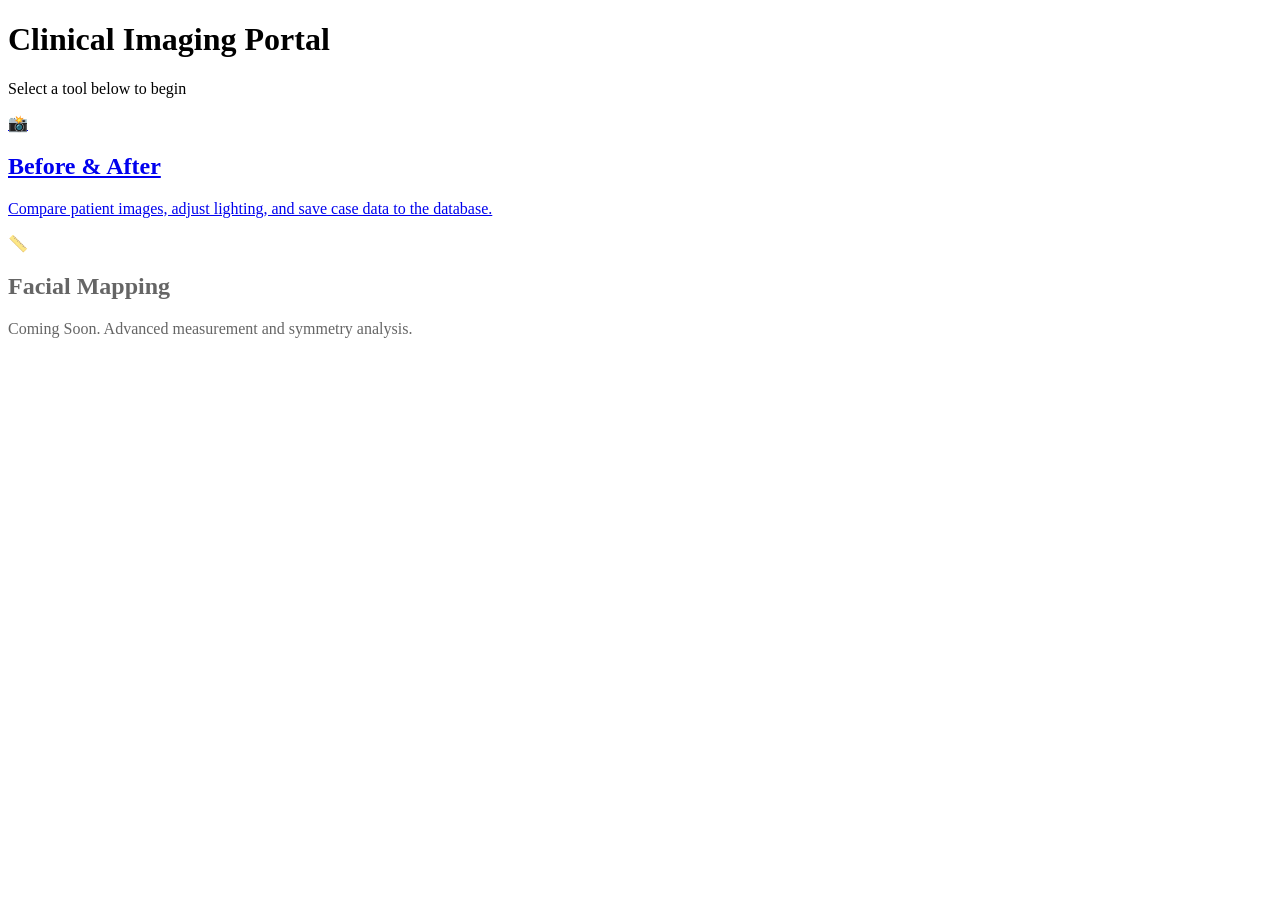
==== commit c03bd229: "Update index.html" ====
--- a/index.html
+++ b/index.html
@@ -4,146 +4,28 @@
     <meta charset="UTF-8">
     <meta name="viewport" content="width=device-width, initial-scale=1.0">
     <title>Clinical Imaging Portal</title>
-    <!-- Link to external CSS -->
     <link rel="stylesheet" href="styles.css">
 </head>
 <body>
 
-    <div class="sidebar">
-        <h2>Clinical Portal</h2>
-        <div class="nav-item">B&A Viewer</div>
-    </div>
+    <header class="landing-header">
+        <h1>Clinical Imaging Portal</h1>
+        <p>Select a tool below to begin</p>
+    </header>
 
-    <div class="main-content">
-        <div class="header">
-            <h1>Before & After Image Viewer</h1>
-            
-            <div class="tabs">
-                <button class="tab-btn active" onclick="switchTab('upload')">Upload NEW</button>
-                <button class="tab-btn" onclick="switchTab('database')" id="dbTabBtn">Patient Database</button>
-            </div>
-        </div>
+    <div class="tools-grid">
+        <a href="before-after.html" class="tool-card">
+            <div class="tool-icon">📸</div>
+            <h2>Before & After</h2>
+            <p>Compare patient images, adjust lighting, and save case data to the database.</p>
+        </a>
 
-        <div id="uploadTab" class="tab-content active">
-            <div class="controls-panel">
-                <div class="upload-group">
-                    <label><strong>1. Upload Before Image</strong></label>
-                    <input type="file" id="beforeInput" accept="image/*">
-                    <img id="beforePreview" class="preview-img" alt="Before">
-                </div>
-                <div class="upload-group">
-                    <label><strong>2. Upload After Image</strong></label>
-                    <input type="file" id="afterInput" accept="image/*">
-                    <img id="afterPreview" class="preview-img" alt="After">
-                </div>
-            </div>
-        </div>
-
-        <div id="databaseTab" class="tab-content">
-            <div class="controls-panel">
-                <div class="upload-group" style="flex: 1;">
-                    <label><strong>Select Saved Patient Case</strong></label>
-                    <select id="patientSelect" onchange="loadPatient(this.value)">
-                        <option value="">-- Select Patient --</option>
-                    </select>
-                </div>
-                <div class="upload-group" id="patientMeta" style="flex: 2; display: none; background: #f8f9fa; padding: 15px; border-radius: 5px;">
-                    <h4 style="margin:0 0 10px 0;">Case Details</h4>
-                    <div id="metaDetails" style="font-size: 0.9rem; color: #555;"></div>
-                </div>
-            </div>
-        </div>
-
-        <div id="resultsWrapper">
-            <div class="viewer-section" id="var1">
-                <h3>1. Default Side-by-Side</h3>
-                <div class="side-by-side">
-                    <img id="beforeImg1" src="" alt="Before" crossorigin="anonymous">
-                    <img id="afterImg1" src="" alt="After" crossorigin="anonymous">
-                </div>
-            </div>
-
-            <div class="viewer-section" id="var2">
-                <h3>2. Side-by-Side (Lighting Match)</h3>
-                <div class="lighting-controls">
-                    <div>
-                        <label>Brightness: <span id="brightVal">100</span>%</label>
-                        <input type="range" id="brightnessSlider" min="50" max="150" value="100">
-                    </div>
-                    <div>
-                        <label>Contrast: <span id="contrastVal">100</span>%</label>
-                        <input type="range" id="contrastSlider" min="50" max="150" value="100">
-                    </div>
-                    <button class="btn-auto" onclick="autoAdjustLighting()">Auto Adjust</button>
-                </div>
-                <div class="side-by-side">
-                    <img id="beforeImg2" src="" alt="Before" crossorigin="anonymous">
-                    <img id="afterImg2" src="" alt="After" crossorigin="anonymous">
-                </div>
-            </div>
-
-            <div class="viewer-section" id="var3">
-                <h3>3. Interactive Wipe Slider</h3>
-                <div class="comparison-slider">
-                    <img id="afterImg3" class="img-after" src="" alt="After" crossorigin="anonymous">
-                    <img id="beforeImg3" class="img-before" src="" alt="Before" crossorigin="anonymous">
-                    <div class="slider-line" id="sliderLine"></div>
-                    <input type="range" min="0" max="100" value="50" class="slider-control" id="wipeSlider">
-                </div>
-            </div>
-        </div>
-
-        <div class="save-container" id="saveContainer">
-            <button class="btn-save" onclick="openSaveModal()">Save Case to GitHub</button>
+        <div class="tool-card" style="opacity: 0.6; cursor: not-allowed;">
+            <div class="tool-icon">📏</div>
+            <h2>Facial Mapping</h2>
+            <p>Coming Soon. Advanced measurement and symmetry analysis.</p>
         </div>
     </div>
 
-    <!-- Save Modal -->
-    <div class="modal" id="saveModal">
-        <div class="modal-content">
-            <h2>Save Patient Data</h2>
-            
-            <div class="form-group">
-                <label>Patient Name / ID</label>
-                <input type="text" id="patientName" class="form-control" placeholder="e.g. John Doe" autocomplete="off" data-1p-ignore>
-            </div>
-
-            <div class="form-group">
-                <label>Disease Tags</label>
-                <div class="tag-container" id="diseaseTagContainer">
-                    <input type="text" id="diseaseTagInput" class="tag-input" list="diseaseList" placeholder="Type and hit Enter..." autocomplete="off" data-1p-ignore>
-                    <datalist id="diseaseList">
-                        <option value="Acne"></option>
-                        <option value="Rosacea"></option>
-                        <option value="Melasma"></option>
-                        <option value="Hyperpigmentation"></option>
-                        <option value="Scarring"></option>
-                    </datalist>
-                </div>
-            </div>
-
-            <div class="form-group">
-                <label>Treatment Tags</label>
-                <div class="tag-container" id="treatmentTagContainer">
-                    <input type="text" id="treatmentTagInput" class="tag-input" list="treatmentList" placeholder="Type and hit Enter..." autocomplete="off" data-1p-ignore>
-                    <datalist id="treatmentList">
-                        <option value="Chemical Peel"></option>
-                        <option value="Laser Resurfacing"></option>
-                        <option value="Microneedling"></option>
-                        <option value="Botox"></option>
-                        <option value="Dermal Fillers"></option>
-                    </datalist>
-                </div>
-            </div>
-
-            <div class="modal-actions">
-                <button class="btn-cancel" onclick="closeSaveModal()">Cancel</button>
-                <button class="btn-submit" onclick="submitToGitHub()" id="submitBtn">Save to Database</button>
-            </div>
-        </div>
-    </div>
-
-    <!-- Link to external JS -->
-    <script src="script.js"></script>
 </body>
 </html>
